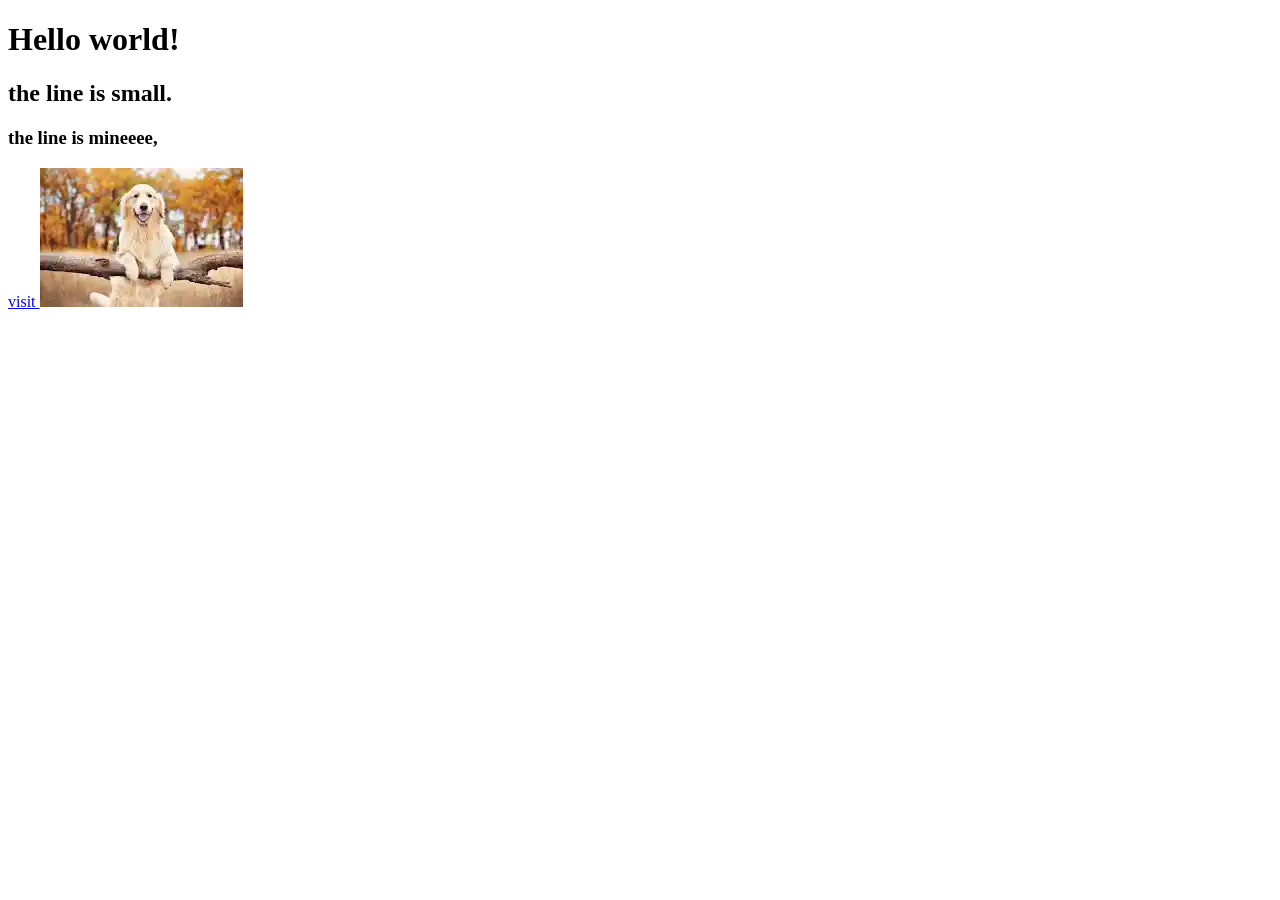
==== index.html @ 634331a1 "Day_1_changes" ====
<!DOCTYPE html>
<html lang="en">
<head>
    <meta charset="UTF-8">
    <meta name="viewport" content="width=device-width, initial-scale=1.0">
    <title>My portfolio |Namratha</title>
</head>
<body>
    <h1>Hello world!</h1>
    <h2>the line is small.</h2>
    <h3>the line is mineeee,
    </h3>
    <a href="https://wwww.example.com">visit <example class="com"></example></a>
    <img src="download.webp" alt="placeholder image">
</body>
</html>
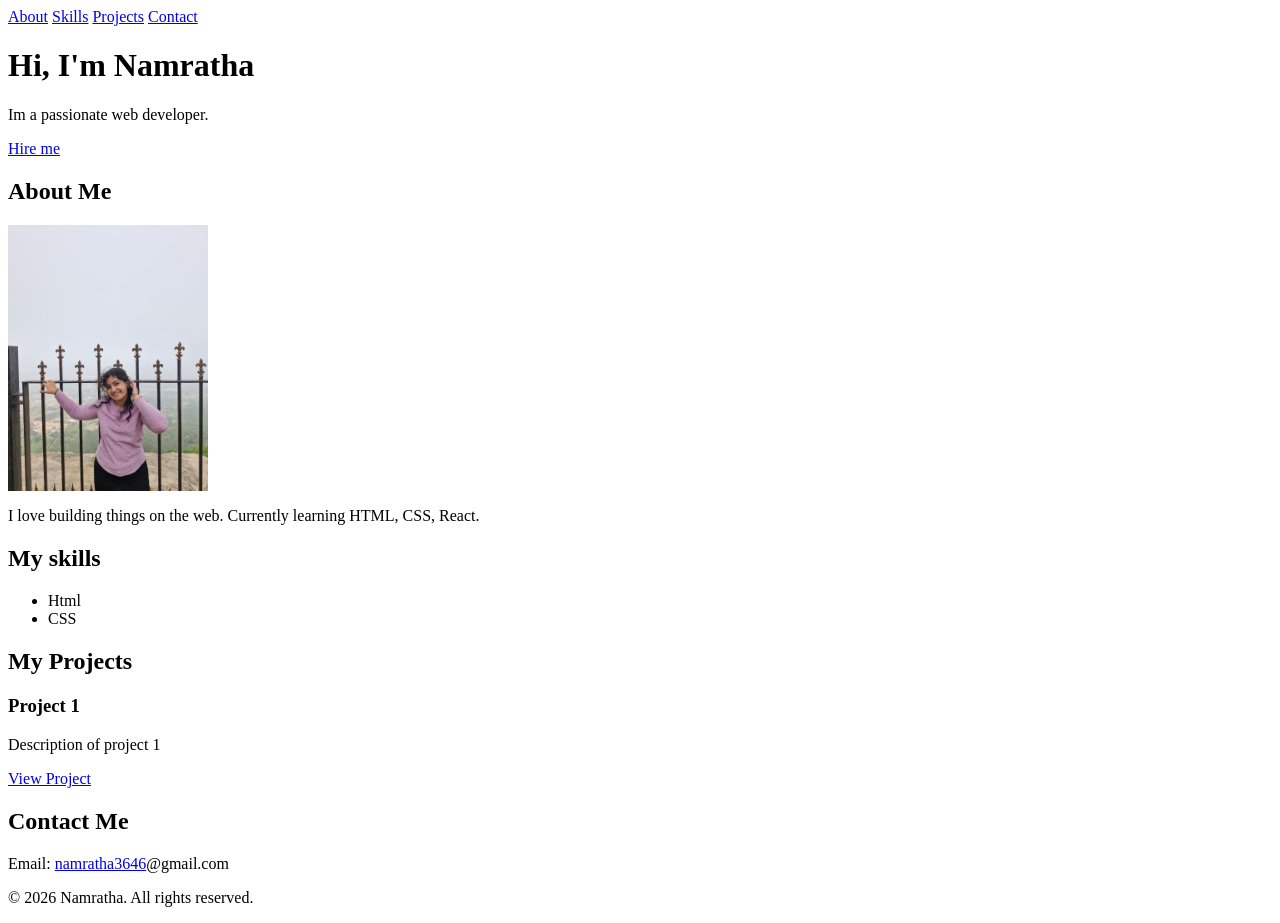
==== commit cb590bb8: "Day_1_changes" ====
--- a/index.html
+++ b/index.html
@@ -1,17 +1,67 @@
-<!DOCTYPE html>
-<html lang="en">
+<IDOCTYPE html>
+<html lang-"en">
 <head>
     <meta charset="UTF-8">
-    <meta name="viewport" content="width=device-width, initial-scale=1.0">
-    <title>My portfolio |Namratha</title>
+    <meta name-"viewport" content="width=device-width, initial-scale-1.0">
+    <title>My Portfolio |Namratha</title>
 </head>
 <body>
-    <h1>Hello world!</h1>
-    <h2>the line is small.</h2>
-    <h3>the line is mineeee,
-    </h3>
-    <a href="https://wwww.example.com">visit <example class="com"></example></a>
-    <img src="download.webp" alt="placeholder image">
+
+    <!--NAVIGATION-->
+    <nav>
+        <a href="#about">About</a>
+        <a href=download.webp">Skills</a>
+        <a href="#projects">Projects</a>
+        <a href="#contact">Contact</a>
+    </nav>
+    
+    <!-- HERO SECTION -->
+    <header>
+        <h1>Hi, I'm Namratha</h1>
+        <p>Im a passionate web developer.</p>
+        <a href="#contact">Hire me</a>
+    </header>
+    
+    <I-- ABOUT SECTION -->
+    <section id="about">
+    <h2>About Me</h2>
+    <img src="profile.jpeg" alt ="profile photo of Namratha" width="200">
+    <p>I love building things on the web. Currently learning HTML, CSS, React.</p>
+    </section>
+
+    <!--Skills section-->
+    <section id="skills">
+        <h2>My skills</h2>
+        <ul>
+            <li>Html</li>
+            <li>CSS</li>
+        </ul>
+    </section>
+
+    <!--PROJECTS SECTION -->
+    <section id="projects">
+        <h2>My Projects</h2>
+        <div class="project-card">
+            <h3>Project 1</h3>
+            <p>Description of project 1</p>
+            <a href="#">View Project</a>
+        </div>
+    </section>
+
+
+<!-- CONTACT SECTION -->
+<section id="contact">
+    <h2>Contact Me</h2>
+    <p>Email: <a href="mailto:namratha3646@gmail.com">namratha3646</a>@gmail.com</p>
+</section>
+
+<!-- FOOTER -->
+<footer>
+    <p>&copy; 2026 Namratha. All rights reserved.</p>
+</footer>
+
 </body>
 </html>
 
+  
+
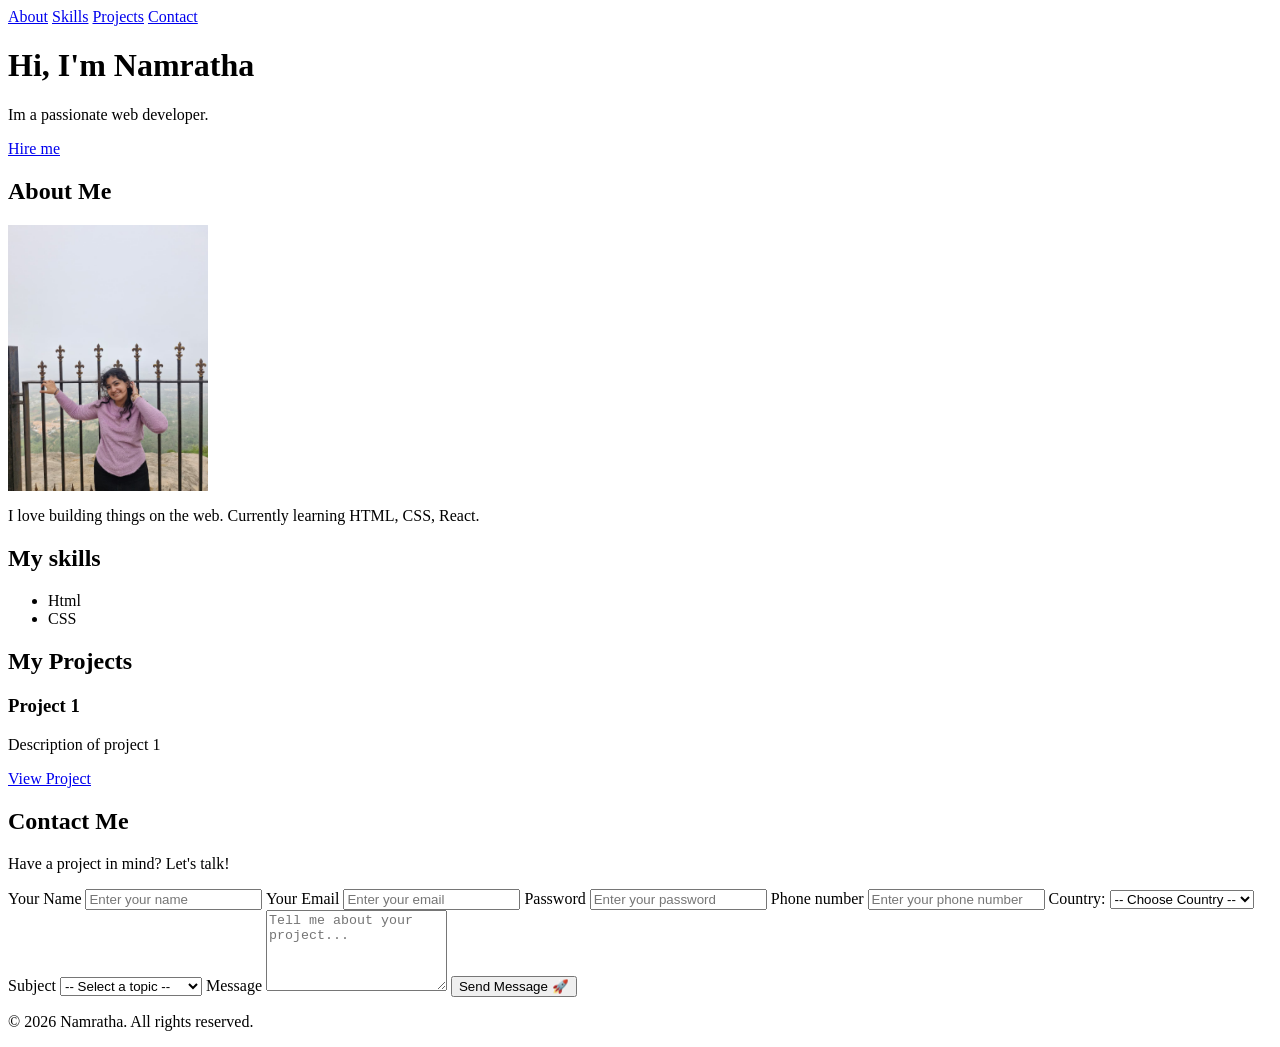
==== commit 036e5a8c: "day_2_changes" ====
--- a/index.html
+++ b/index.html
@@ -49,10 +49,49 @@
     </section>
 
 
-<!-- CONTACT SECTION -->
-<section id="contact">
+ <!-- CONTACT SECTION -->
+    <section id="contact">
     <h2>Contact Me</h2>
-    <p>Email: <a href="mailto:namratha3646@gmail.com">namratha3646</a>@gmail.com</p>
+    <p>Have a project in mind? Let's talk!</p>
+ 
+    <form action="#" method="POST">
+        <label for="name">Your Name</label>
+        <input type="text" id="name" name="name"
+               placeholder="Enter your name" required>
+ 
+        <label for="email">Your Email</label>
+        <input type="email" id="email" name="email"
+               placeholder="Enter your email" required>
+
+               <label for="password">Password</label>
+               <input type="password" id="password" password="password"
+               placeholder="Enter your password" required>
+
+               <label for="phone number">Phone number</label>
+               <input type="phone number" id="phone number" phone number="phone number"
+               placeholder="Enter your phone number" required>
+
+                <label for="country">Country:</label>
+    <select id="country" name="country">
+        <option value="">-- Choose Country --</option>
+        <option value="in">India</option>
+        <option value="us">United States</option>
+        <option value="uk">United Kingdom</option>
+    </select>
+
+               <label for="subject">Subject</label>
+        <select id="subject" name="subject">
+            <option value="">-- Select a topic --</option>
+            <option value="hire">I want to hire you</option>
+            <option value="collab">I want to collaborate</option>
+            <option value="other">Other</option>
+        </select>
+ 
+        <label for="message">Message</label>
+        <textarea id="message" name="message" rows="5"
+                  placeholder="Tell me about your project..." required></textarea>
+ 
+        <button type="submit" aria-label="Submit button">Send Message 🚀</button>
 </section>
 
 <!-- FOOTER -->
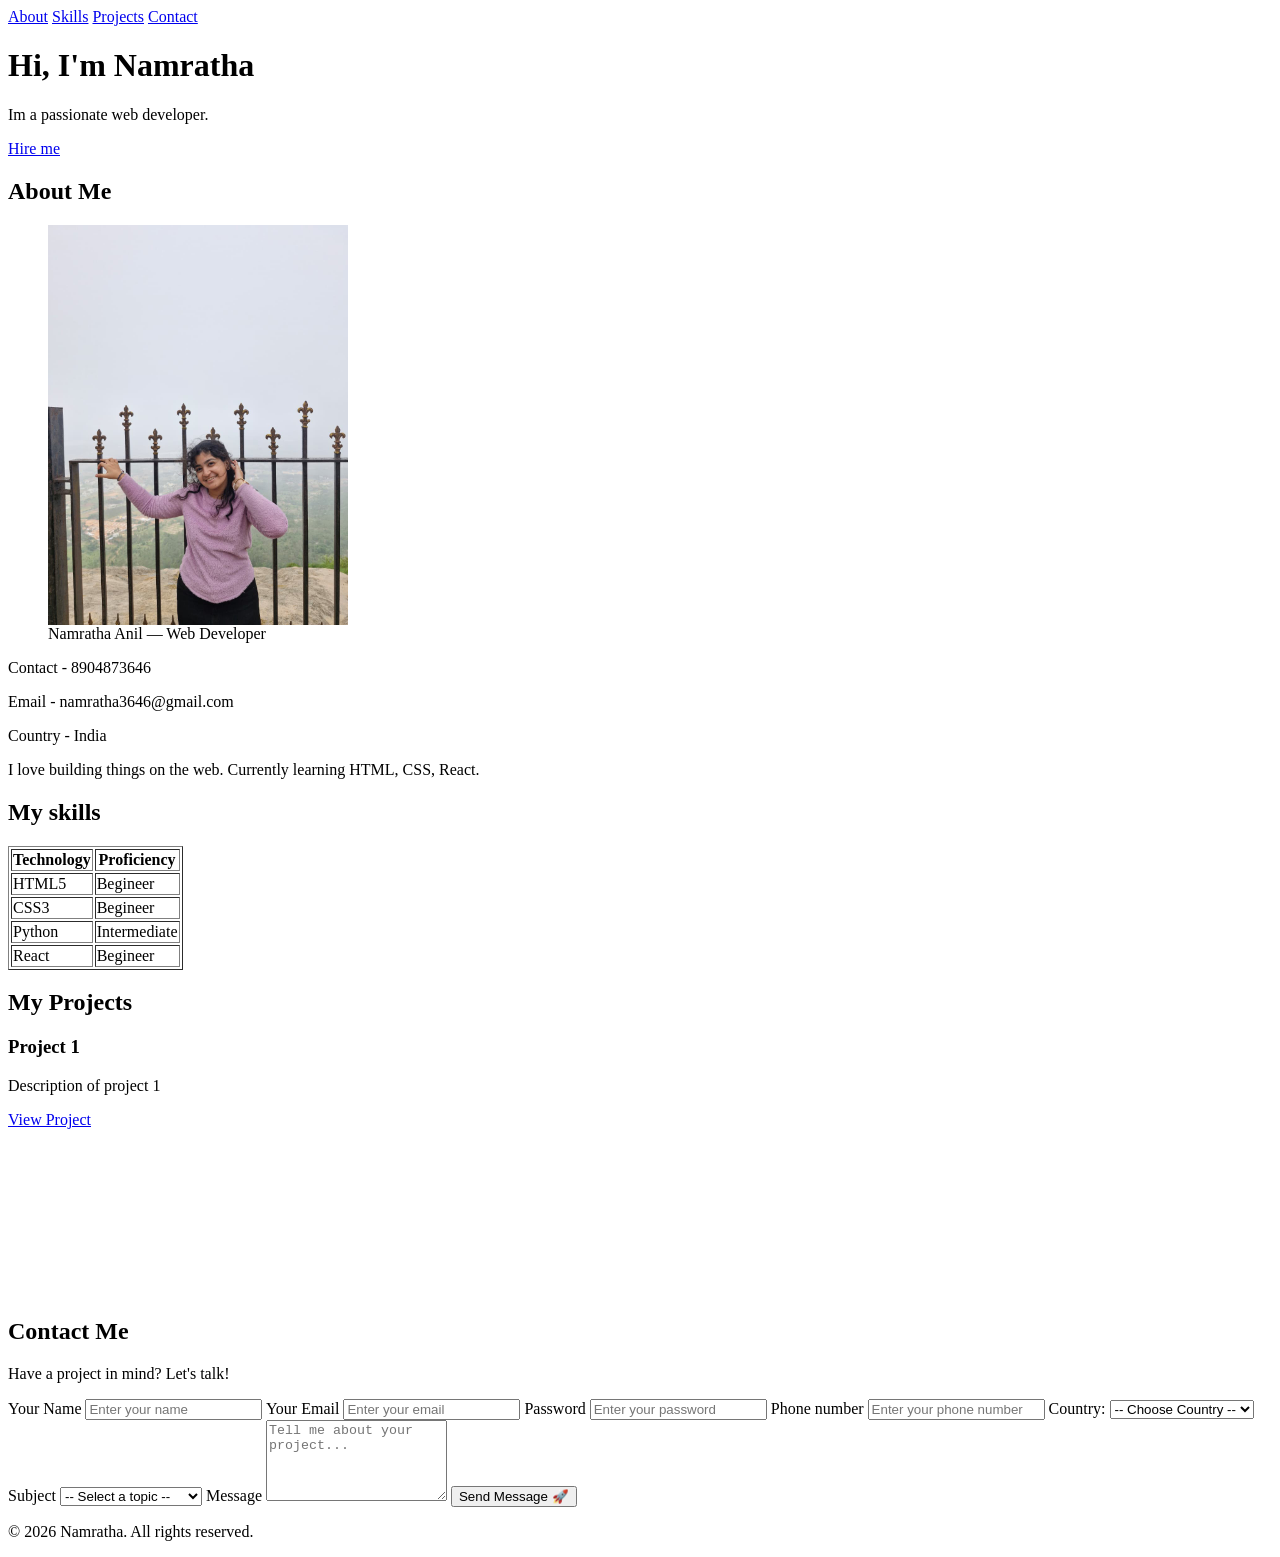
==== commit 59b4e988: "day_3changes" ====
--- a/index.html
+++ b/index.html
@@ -3,7 +3,24 @@
 <head>
     <meta charset="UTF-8">
     <meta name-"viewport" content="width=device-width, initial-scale-1.0">
-    <title>My Portfolio |Namratha</title>
+     <!-- SEO Meta Tags -->
+    <meta name="description" content="Full stack developer specializing in React, Node.js, and modern web technologies. Available for freelance projects and collaborations.">
+    <meta name="keywords" content="Namratha, Portfolio, Web Developer, React, Node.js, JavaScript, HTML, CSS, Freelance Developer">
+    <meta name="author" content="Namratha">
+    <title>My Portfolio | Namratha</title>
+    <!-- Open Graph Meta Tags for Social Media Sharing -->
+    <meta property="og:title" content="My Portfolio | Namratha">
+    <meta property="og:description" content="Full stack developer specializing in React, Node.js, and modern web technologies. Available for freelance projects and collaborations.">
+    <meta property="og:image" content="images/profile.jpeg">
+    <meta property="og:url" content="c:\Users\Admin\Desktop\Portfolio_website_namratha\index.html">
+    <meta property="og:type" content="website">
+    <!-- Twitter Card Meta Tags -->
+    <meta name="twitter:card" content="summary_large_image">
+    <meta name="twitter:title" content="My Portfolio | Namratha">
+    <meta name="twitter:description" content="Full stack developer specializing in React, Node.js, and modern web technologies. Available for freelance projects and collaborations.">
+    <meta name="twitter:image" content="images/profile.jpeg">
+    <!--Favicon-->
+    <link rel="icon" href="./images/favicon.png?v=3" type="image/png">
 </head>
 <body>
 
@@ -25,17 +42,46 @@
     <I-- ABOUT SECTION -->
     <section id="about">
     <h2>About Me</h2>
-    <img src="profile.jpeg" alt ="profile photo of Namratha" width="200">
+    <figure class="profile-figure">
+        <img src="images/profile.jpeg" alt="Soumik Datta profile photo" width="300">
+        <figcaption>Namratha Anil — Web Developer</figcaption>
+    </figure>
+    <p>Contact - 8904873646 </p>
+    <p>Email - namratha3646@gmail.com</p>
+    <p>Country - India</p>
     <p>I love building things on the web. Currently learning HTML, CSS, React.</p>
+    
     </section>
 
     <!--Skills section-->
     <section id="skills">
         <h2>My skills</h2>
-        <ul>
-            <li>Html</li>
-            <li>CSS</li>
-        </ul>
+<table border="1">
+    <tr>
+        <th>Technology</th>
+        <th>Proficiency</th>
+    </tr>
+
+    <tr>
+        <td>HTML5</td>
+        <td>Begineer</td>
+    </tr>
+
+    <tr>
+        <td>CSS3</td>
+        <td>Begineer</td>
+    </tr>
+
+    <tr>
+        <td>Python</td>
+        <td>Intermediate</td>
+    </tr>
+
+    <tr>
+        <td>React</td>
+        <td>Begineer</td>
+    </tr>
+</table>
     </section>
 
     <!--PROJECTS SECTION -->
@@ -46,6 +92,7 @@
             <p>Description of project 1</p>
             <a href="#">View Project</a>
         </div>
+         <iframe width="300" height="169" src="https://www.youtube.com/embed/tqjJrXd27m4" title="YouTube video player" frameborder="0" allowfullscreen sandbox="allow-same-origin allow-scripts"></iframe>
     </section>
 
 
@@ -91,9 +138,8 @@
         <textarea id="message" name="message" rows="5"
                   placeholder="Tell me about your project..." required></textarea>
  
-        <button type="submit" aria-label="Submit button">Send Message 🚀</button>
+         <button type="submit" aria-label="Submit button">Send Message 🚀</button>
 </section>
-
 <!-- FOOTER -->
 <footer>
     <p>&copy; 2026 Namratha. All rights reserved.</p>
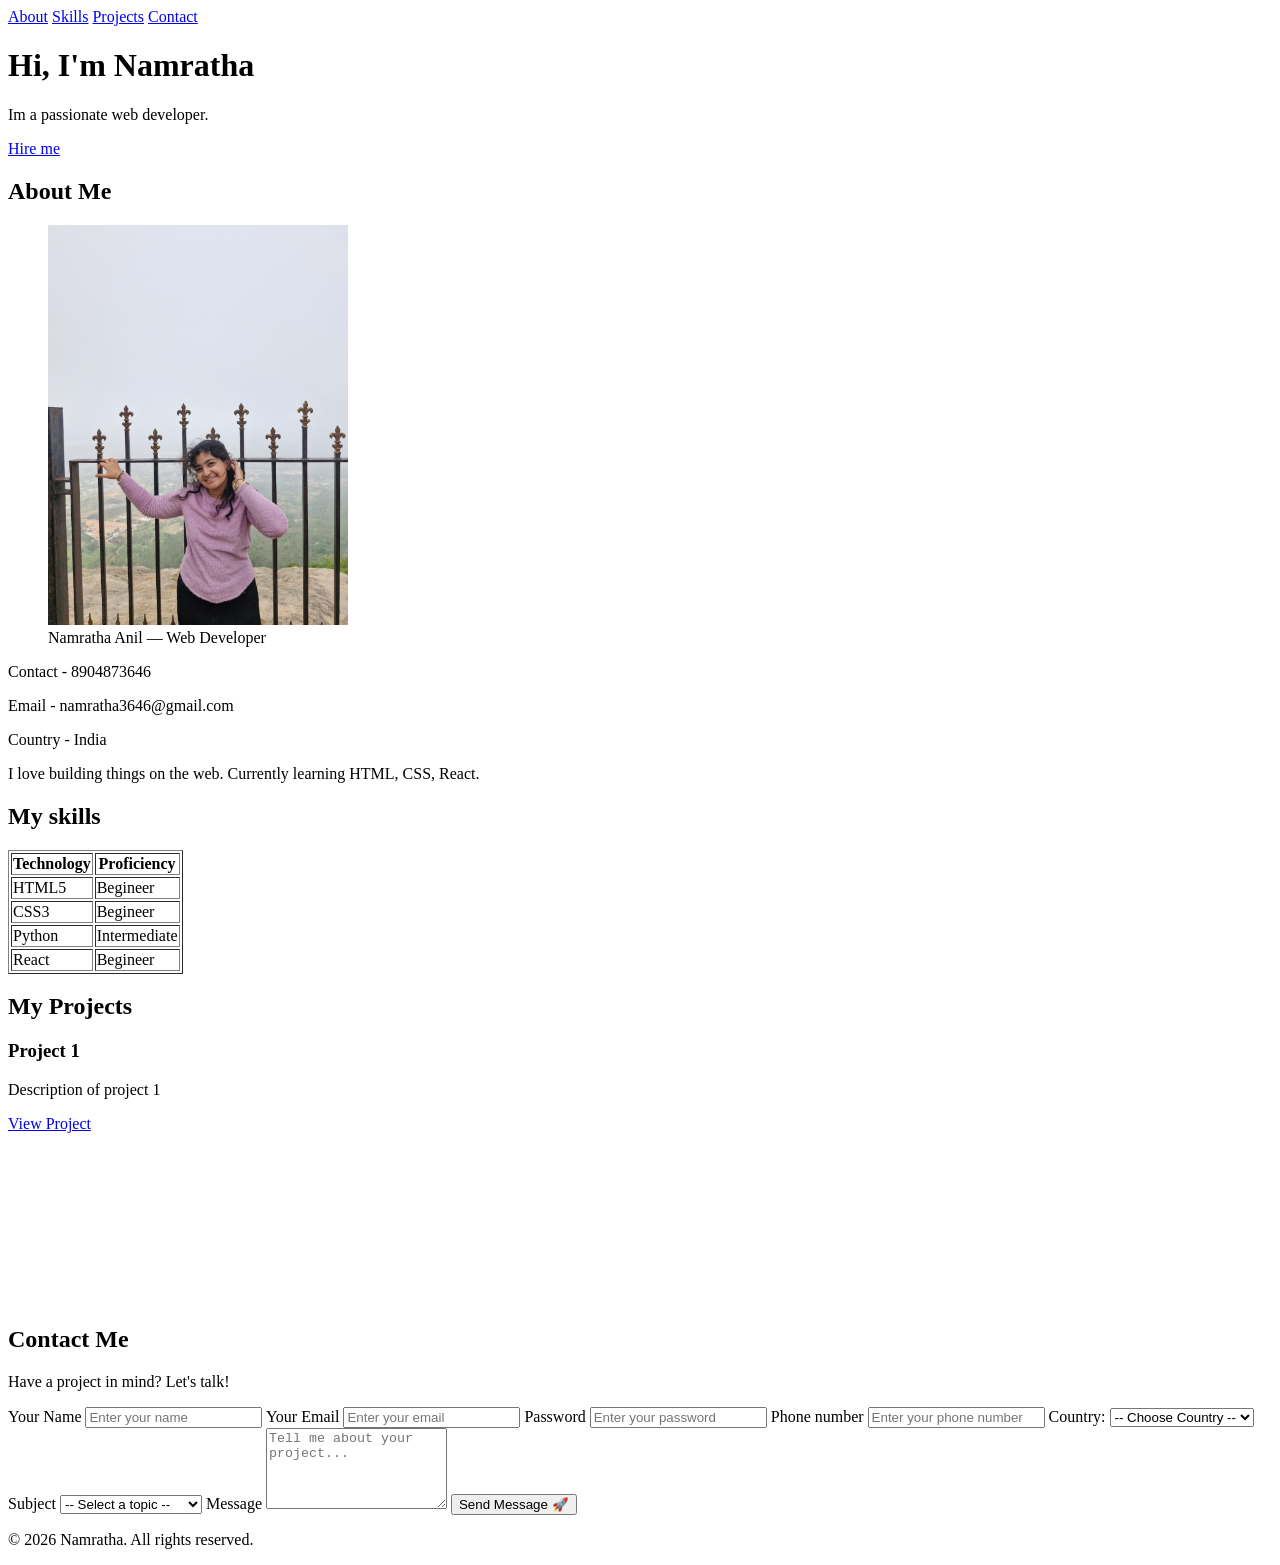
==== commit 1d6edc9f: "day_4_changes" ====
--- a/index.html
+++ b/index.html
@@ -1,8 +1,8 @@
-<IDOCTYPE html>
-<html lang-"en">
+<!DOCTYPE html>
+<html lang="en">
 <head>
     <meta charset="UTF-8">
-    <meta name-"viewport" content="width=device-width, initial-scale-1.0">
+    <meta name="viewport" content="width=device-width, initial-scale=1.0">
      <!-- SEO Meta Tags -->
     <meta name="description" content="Full stack developer specializing in React, Node.js, and modern web technologies. Available for freelance projects and collaborations.">
     <meta name="keywords" content="Namratha, Portfolio, Web Developer, React, Node.js, JavaScript, HTML, CSS, Freelance Developer">
@@ -23,23 +23,23 @@
     <link rel="icon" href="./images/favicon.png?v=3" type="image/png">
 </head>
 <body>
-
+ 
     <!--NAVIGATION-->
     <nav>
         <a href="#about">About</a>
-        <a href=download.webp">Skills</a>
+        <a href="#skills">Skills</a>
         <a href="#projects">Projects</a>
         <a href="#contact">Contact</a>
     </nav>
-    
+   
     <!-- HERO SECTION -->
     <header>
         <h1>Hi, I'm Namratha</h1>
         <p>Im a passionate web developer.</p>
         <a href="#contact">Hire me</a>
     </header>
-    
-    <I-- ABOUT SECTION -->
+   
+    <!-- ABOUT SECTION -->
     <section id="about">
     <h2>About Me</h2>
     <figure class="profile-figure">
@@ -50,9 +50,9 @@
     <p>Email - namratha3646@gmail.com</p>
     <p>Country - India</p>
     <p>I love building things on the web. Currently learning HTML, CSS, React.</p>
-    
+   
     </section>
-
+ 
     <!--Skills section-->
     <section id="skills">
         <h2>My skills</h2>
@@ -61,29 +61,29 @@
         <th>Technology</th>
         <th>Proficiency</th>
     </tr>
-
+ 
     <tr>
         <td>HTML5</td>
         <td>Begineer</td>
     </tr>
-
+ 
     <tr>
         <td>CSS3</td>
         <td>Begineer</td>
     </tr>
-
+ 
     <tr>
         <td>Python</td>
         <td>Intermediate</td>
     </tr>
-
+ 
     <tr>
         <td>React</td>
         <td>Begineer</td>
     </tr>
 </table>
     </section>
-
+ 
     <!--PROJECTS SECTION -->
     <section id="projects">
         <h2>My Projects</h2>
@@ -94,8 +94,8 @@
         </div>
          <iframe width="300" height="169" src="https://www.youtube.com/embed/tqjJrXd27m4" title="YouTube video player" frameborder="0" allowfullscreen sandbox="allow-same-origin allow-scripts"></iframe>
     </section>
-
-
+ 
+ 
  <!-- CONTACT SECTION -->
     <section id="contact">
     <h2>Contact Me</h2>
@@ -109,15 +109,15 @@
         <label for="email">Your Email</label>
         <input type="email" id="email" name="email"
                placeholder="Enter your email" required>
-
+ 
                <label for="password">Password</label>
                <input type="password" id="password" password="password"
                placeholder="Enter your password" required>
-
+ 
                <label for="phone number">Phone number</label>
                <input type="phone number" id="phone number" phone number="phone number"
                placeholder="Enter your phone number" required>
-
+ 
                 <label for="country">Country:</label>
     <select id="country" name="country">
         <option value="">-- Choose Country --</option>
@@ -125,7 +125,7 @@
         <option value="us">United States</option>
         <option value="uk">United Kingdom</option>
     </select>
-
+ 
                <label for="subject">Subject</label>
         <select id="subject" name="subject">
             <option value="">-- Select a topic --</option>
@@ -144,7 +144,7 @@
 <footer>
     <p>&copy; 2026 Namratha. All rights reserved.</p>
 </footer>
-
+ 
 </body>
 </html>
 
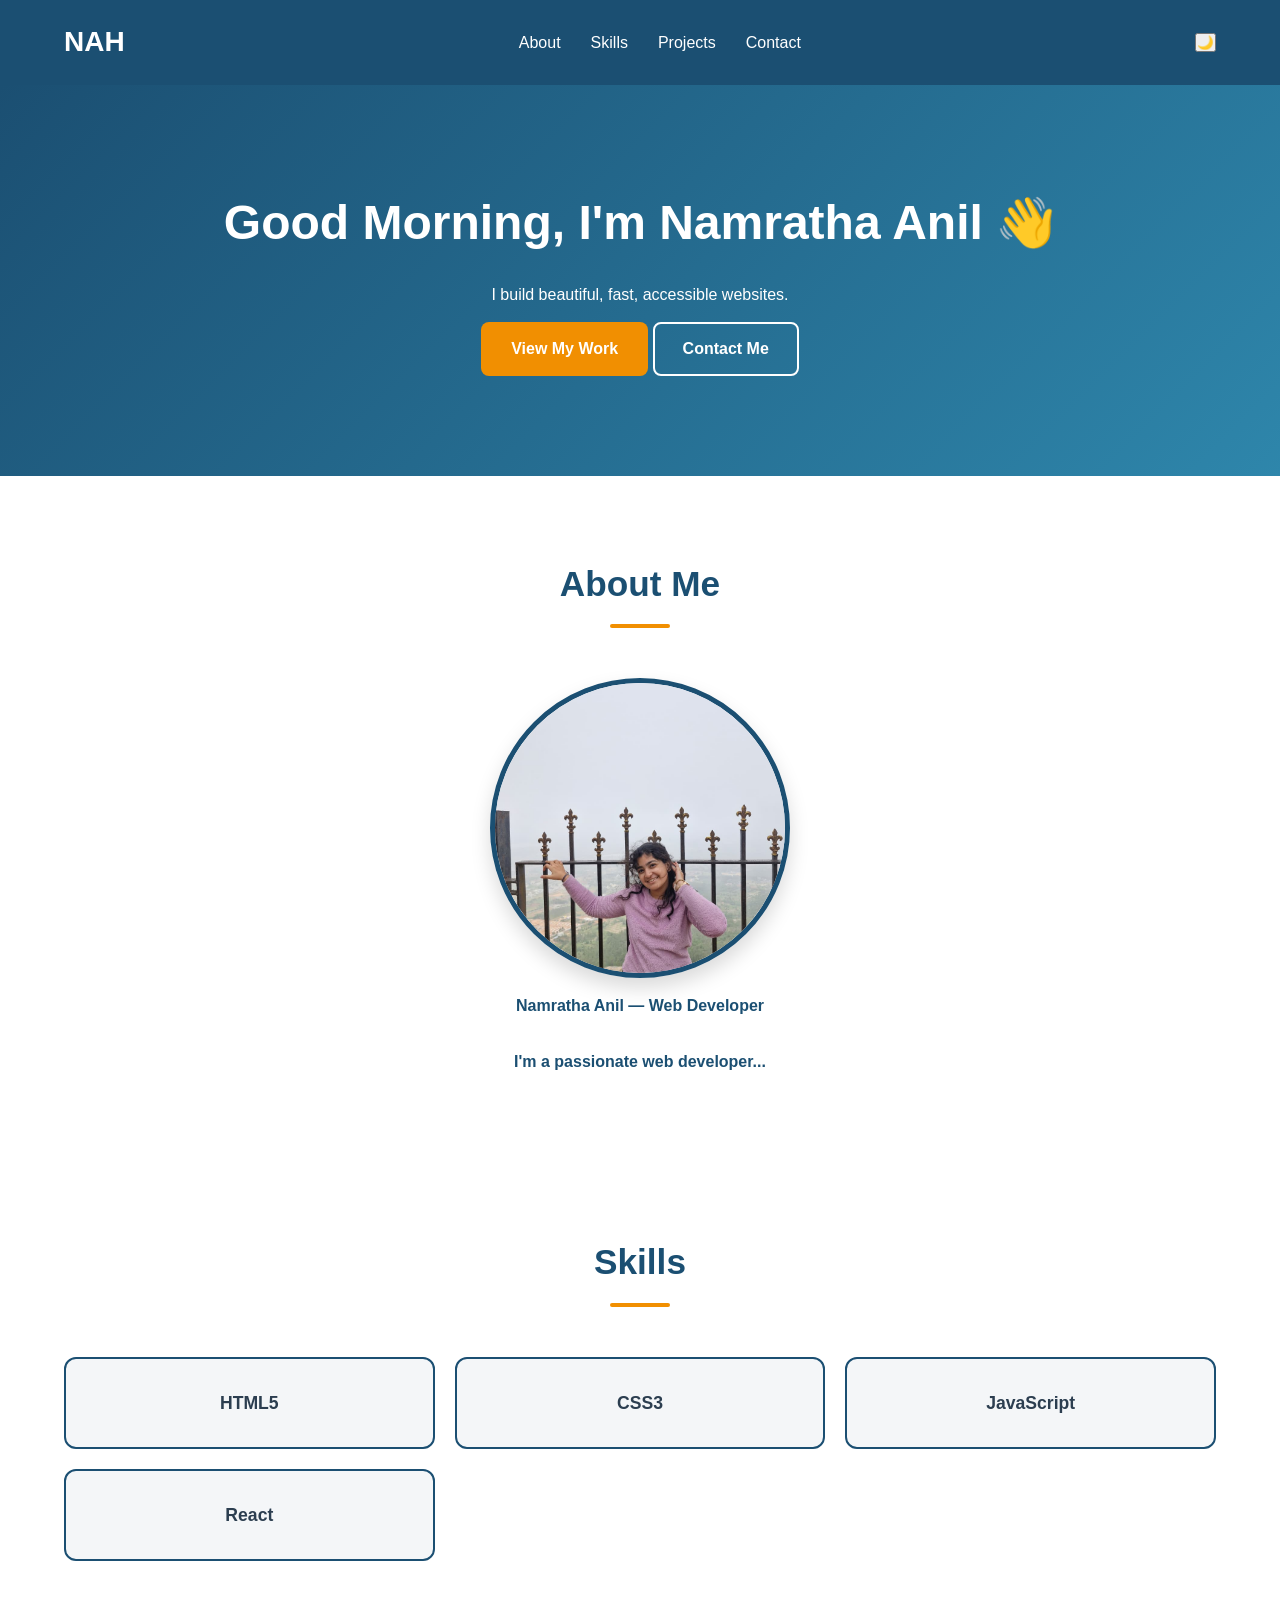
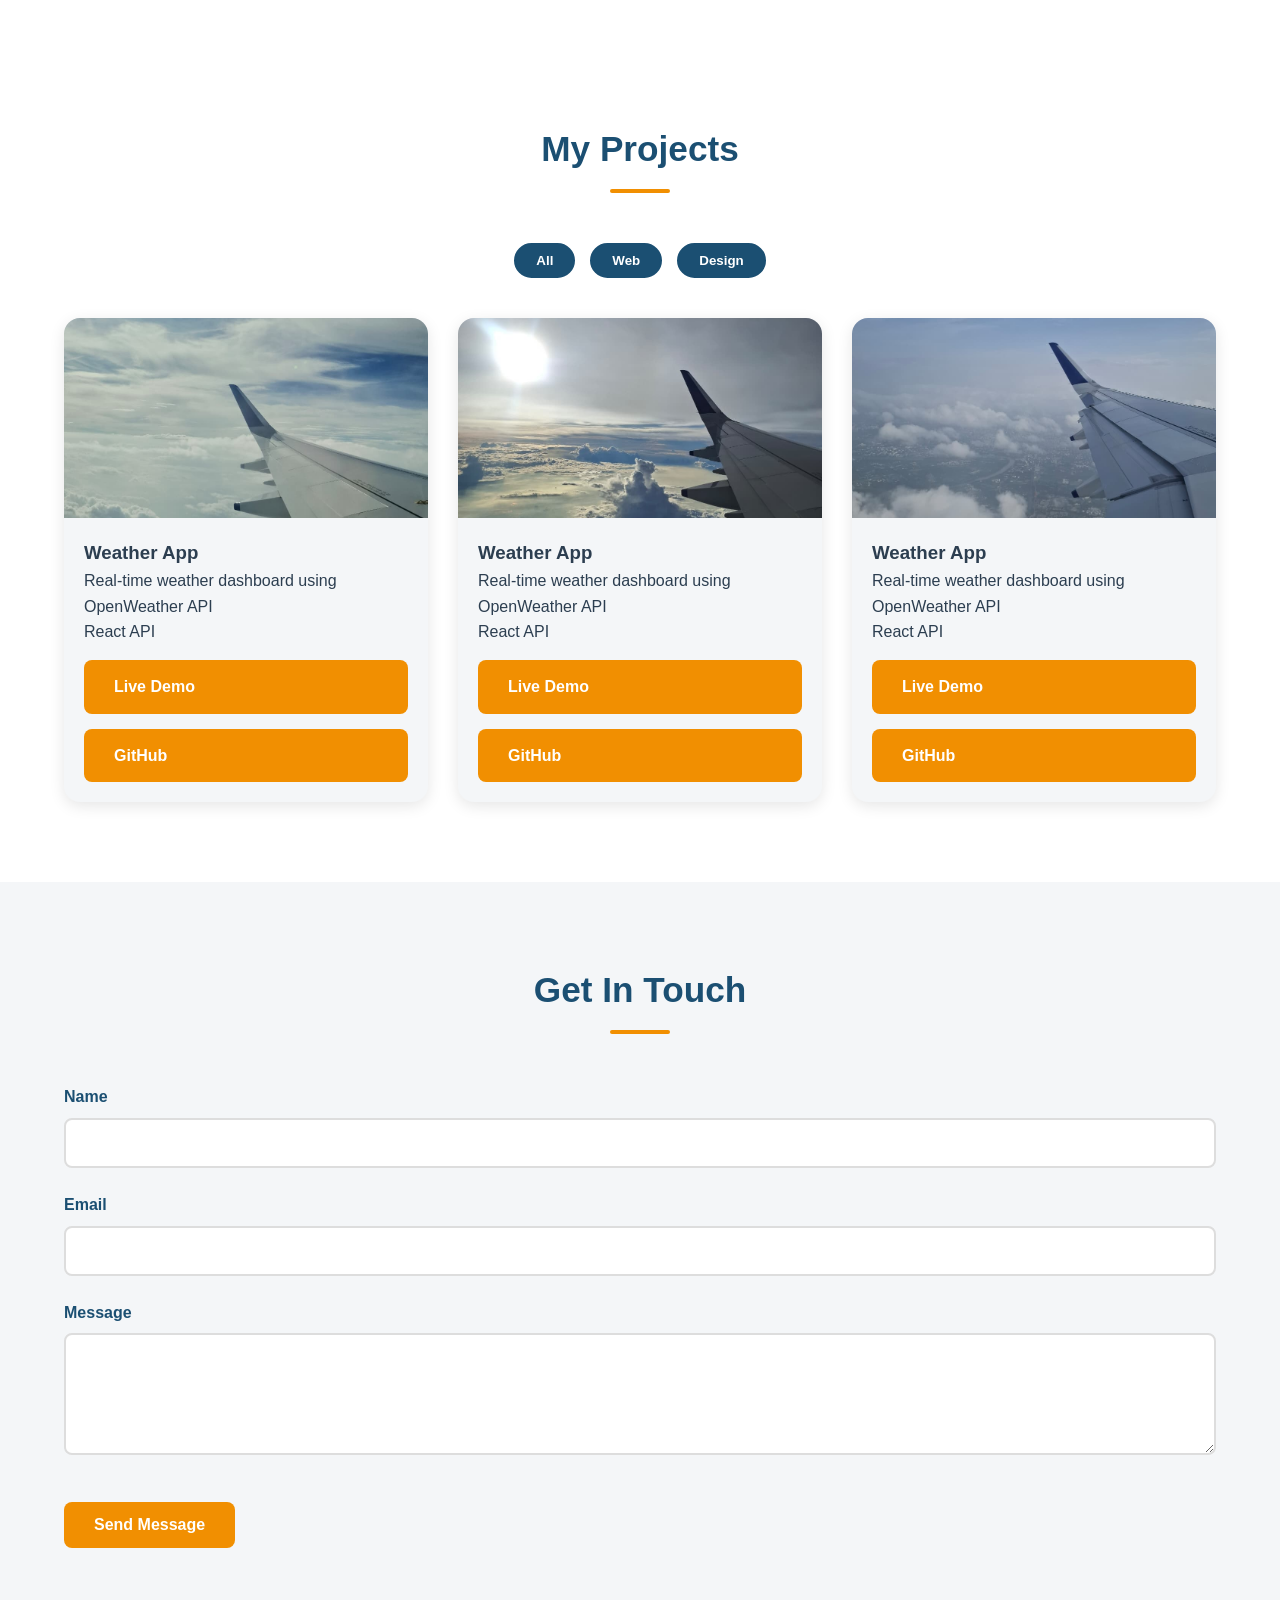
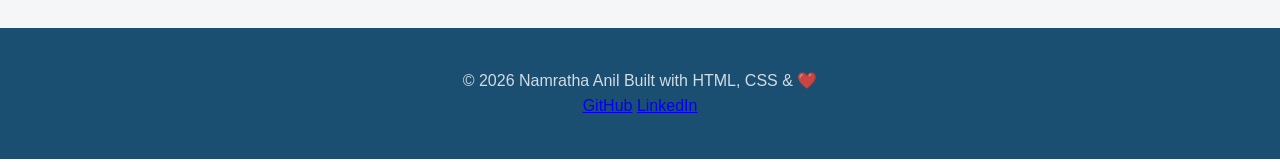
==== commit 60be0fcd: "day_5,6,7,8changes" ====
--- a/index.html
+++ b/index.html
@@ -1,152 +1,167 @@
 <!DOCTYPE html>
 <html lang="en">
 <head>
-    <meta charset="UTF-8">
-    <meta name="viewport" content="width=device-width, initial-scale=1.0">
-     <!-- SEO Meta Tags -->
-    <meta name="description" content="Full stack developer specializing in React, Node.js, and modern web technologies. Available for freelance projects and collaborations.">
-    <meta name="keywords" content="Namratha, Portfolio, Web Developer, React, Node.js, JavaScript, HTML, CSS, Freelance Developer">
-    <meta name="author" content="Namratha">
-    <title>My Portfolio | Namratha</title>
-    <!-- Open Graph Meta Tags for Social Media Sharing -->
-    <meta property="og:title" content="My Portfolio | Namratha">
-    <meta property="og:description" content="Full stack developer specializing in React, Node.js, and modern web technologies. Available for freelance projects and collaborations.">
-    <meta property="og:image" content="images/profile.jpeg">
-    <meta property="og:url" content="c:\Users\Admin\Desktop\Portfolio_website_namratha\index.html">
-    <meta property="og:type" content="website">
-    <!-- Twitter Card Meta Tags -->
-    <meta name="twitter:card" content="summary_large_image">
-    <meta name="twitter:title" content="My Portfolio | Namratha">
-    <meta name="twitter:description" content="Full stack developer specializing in React, Node.js, and modern web technologies. Available for freelance projects and collaborations.">
-    <meta name="twitter:image" content="images/profile.jpeg">
-    <!--Favicon-->
-    <link rel="icon" href="./images/favicon.png?v=3" type="image/png">
+ <meta charset="UTF-8">
+ <meta name="viewport" content="width=device-width, initial-scale=1.0">
+ <title>Namratha Anil| Web Developer</title>
+ <meta name="description" content="Portfolio of Namratha Anil, web developer">
+ <meta property="og:title" content="Soumik Datta | Web Developer">
+ <meta property="og:image" content="preview.jpg">
+ <link rel="icon" href="favicon.ico">
+ <link rel="stylesheet" href="styles.css"> <!-- Ready for Day 5! -->
 </head>
 <body>
- 
-    <!--NAVIGATION-->
-    <nav>
-        <a href="#about">About</a>
-        <a href="#skills">Skills</a>
-        <a href="#projects">Projects</a>
-        <a href="#contact">Contact</a>
-    </nav>
-   
-    <!-- HERO SECTION -->
-    <header>
-        <h1>Hi, I'm Namratha</h1>
-        <p>Im a passionate web developer.</p>
-        <a href="#contact">Hire me</a>
-    </header>
-   
-    <!-- ABOUT SECTION -->
-    <section id="about">
-    <h2>About Me</h2>
-    <figure class="profile-figure">
-        <img src="images/profile.jpeg" alt="Soumik Datta profile photo" width="300">
-        <figcaption>Namratha Anil — Web Developer</figcaption>
-    </figure>
-    <p>Contact - 8904873646 </p>
-    <p>Email - namratha3646@gmail.com</p>
-    <p>Country - India</p>
-    <p>I love building things on the web. Currently learning HTML, CSS, React.</p>
-   
-    </section>
- 
-    <!--Skills section-->
-    <section id="skills">
-        <h2>My skills</h2>
-<table border="1">
-    <tr>
-        <th>Technology</th>
-        <th>Proficiency</th>
-    </tr>
- 
-    <tr>
-        <td>HTML5</td>
-        <td>Begineer</td>
-    </tr>
- 
-    <tr>
-        <td>CSS3</td>
-        <td>Begineer</td>
-    </tr>
- 
-    <tr>
-        <td>Python</td>
-        <td>Intermediate</td>
-    </tr>
- 
-    <tr>
-        <td>React</td>
-        <td>Begineer</td>
-    </tr>
-</table>
-    </section>
- 
-    <!--PROJECTS SECTION -->
-    <section id="projects">
-        <h2>My Projects</h2>
-        <div class="project-card">
-            <h3>Project 1</h3>
-            <p>Description of project 1</p>
-            <a href="#">View Project</a>
-        </div>
-         <iframe width="300" height="169" src="https://www.youtube.com/embed/tqjJrXd27m4" title="YouTube video player" frameborder="0" allowfullscreen sandbox="allow-same-origin allow-scripts"></iframe>
-    </section>
- 
- 
- <!-- CONTACT SECTION -->
-    <section id="contact">
-    <h2>Contact Me</h2>
-    <p>Have a project in mind? Let's talk!</p>
- 
-    <form action="#" method="POST">
-        <label for="name">Your Name</label>
-        <input type="text" id="name" name="name"
-               placeholder="Enter your name" required>
- 
-        <label for="email">Your Email</label>
-        <input type="email" id="email" name="email"
-               placeholder="Enter your email" required>
- 
-               <label for="password">Password</label>
-               <input type="password" id="password" password="password"
-               placeholder="Enter your password" required>
- 
-               <label for="phone number">Phone number</label>
-               <input type="phone number" id="phone number" phone number="phone number"
-               placeholder="Enter your phone number" required>
- 
-                <label for="country">Country:</label>
-    <select id="country" name="country">
-        <option value="">-- Choose Country --</option>
-        <option value="in">India</option>
-        <option value="us">United States</option>
-        <option value="uk">United Kingdom</option>
-    </select>
- 
-               <label for="subject">Subject</label>
-        <select id="subject" name="subject">
-            <option value="">-- Select a topic --</option>
-            <option value="hire">I want to hire you</option>
-            <option value="collab">I want to collaborate</option>
-            <option value="other">Other</option>
-        </select>
- 
-        <label for="message">Message</label>
-        <textarea id="message" name="message" rows="5"
-                  placeholder="Tell me about your project..." required></textarea>
- 
-         <button type="submit" aria-label="Submit button">Send Message 🚀</button>
-</section>
+
+<!-- HEADER + NAVIGATION -->
+ <header class="site-header">
+ <nav class="navbar">
+ <div class="logo">NAH</div>
+ <ul class="nav-links">
+ <li><a href="#about">About</a></li>
+ <li><a href="#skills">Skills</a></li>
+ <li><a href="#projects">Projects</a></li>
+ <li><a href="#contact">Contact</a></li>
+ </ul>
+<!-- FOR DARK MODE -->
+ <button class="theme-toggle" aria-label="Toggle Dark Mode" title="Toggle Dark Mode">
+ 🌙
+ </button>
+<!-- Mobile Menu -->
+ <button
+ class="menu-toggle"
+ aria-label="Toggle Navigation"
+ aria-expanded="false">
+ ☰
+ </button>
+ </nav>
+ </header>
+
+<!-- MAIN CONTENT -->
+ <main>
+
+<!-- HERO SECTION -->
+ <section class="hero-section">
+ <h1>Hi, I'm <span class="highlight">Namratha</span> 👋</h1>
+ <p class="tagline">I build beautiful, fast, accessible websites.</p>
+ <div class="hero-buttons">
+ <a href="#projects" class="btn btn-primary">View My Work</a>
+ <a href="#contact" class="btn btn-secondary">Contact Me</a>
+ </div>
+ </section>
+
+<!-- ABOUT SECTION -->
+ <section id="about" class="about-section">
+ <h2>About Me</h2>
+ <div class="about-content">
+ <figure class="profile-figure">
+ <img src="images/profile.jpeg" alt="Namratha Anil profile photo" width="300">
+ <figcaption>Namratha Anil — Web Developer</figcaption>
+ </figure>
+ <div class="about-text">
+ <p>I'm a passionate web developer...</p>
+ </div>
+ </div>
+ </section>
+
+<!-- SKILLS SECTION -->
+ <section id="skills" class="skills-section">
+ <h2>Skills</h2>
+ <div class="skills-grid">
+ <div class="skill-item" data-level="90">HTML5</div>
+ <div class="skill-item" data-level="80">CSS3</div>
+ <div class="skill-item" data-level="75">JavaScript</div>
+ <div class="skill-item" data-level="65">React</div>
+ </div>
+ </section>
+
+<!-- PROJECTS SECTION -->
+ <section id="projects" class="projects-section">
+ <h2>My Projects</h2>
+ <div class= "project-filters">
+<!--The data-filter attribute is what our JS will read-->
+ <button class="filter-btn active" data-filter="all">All</button>
+ <button class="filter-btn active" data-filter="web">Web</button>
+ <button class="filter-btn active" data-filter="design">Design</button>
+ </div>
+ <div class="projects-grid">
+ <article class="project-card" data-category="web">
+ <img src="project1.jpeg" alt="Weather App screenshot">
+ <div class="project-card-body">
+ <h3>Weather App</h3>
+ <p>Real-time weather dashboard using OpenWeather API</p>
+ <div class="project-tags">
+ <span class="tag">React</span>
+ <span class="tag">API</span>
+ </div>
+ <a href="#" class="btn btn-primary">Live Demo</a>
+ <a href="#" class="btn btn-primary">GitHub</a>
+ </div>
+ </article>
+  <article class="project-card" data-category="web">
+ <img src="project3.jpeg" alt="Weather App screenshot">
+ <div class="project-card-body">
+ <h3>Weather App</h3>
+ <p>Real-time weather dashboard using OpenWeather API</p>
+ <div class="project-tags">
+ <span class="tag">React</span>
+ <span class="tag">API</span>
+ </div>
+ <a href="#" class="btn btn-primary">Live Demo</a>
+ <a href="#" class="btn btn-primary">GitHub</a>
+ </div>
+ </article> 
+ <article class="project-card" data-category="web">
+ <img src="project2.jpeg" alt="Weather App screenshot">
+ <div class="project-card-body">
+ <h3>Weather App</h3>
+ <p>Real-time weather dashboard using OpenWeather API</p>
+ <div class="project-tags">
+ <span class="tag">React</span>
+ <span class="tag">API</span>
+ </div>
+ <a href="#" class="btn btn-primary">Live Demo</a>
+ <a href="#" class="btn btn-primary">GitHub</a>
+ </div>
+ </article>
+ </div>
+ </section>
+
+<!-- CONTACT SECTION -->
+ <section id="contact" class="contact-section">
+ <h2>Get In Touch</h2>
+ <form id="contact-form" action="#" method="POST" novalidate>
+ <div class="form-group">
+ <label for="name">Name</label>
+ <input type="text" id="name" name="name" required>
+ </div>
+ <div class="form-group">
+ <label for="email">Email</label>
+ <input type="email" id="email" name="email" required>
+ </div>
+ <div class="form-group">
+ <label for="message">Message</label>
+ <textarea id="message" name="message" rows="5" required></textarea>
+ </div>
+ <button type="submit" class="btn btn-primary">Send Message</button>
+ </form>
+ </section>
+
+ </main>
+
 <!-- FOOTER -->
-<footer>
-    <p>&copy; 2026 Namratha. All rights reserved.</p>
-</footer>
- 
+ <footer class="site-footer">
+ <p>
+ &copy; <span class="footer-year">2006</span> Namratha Anil
+ Built with HTML, CSS & ❤️
+ </p>
+
+ <nav aria-label="Social links">
+ <a href="https://github.com/johndoe" target="_blank">GitHub</a>
+ <a href="https://linkedin.com/in/johndoe" target="_blank">LinkedIn</a>
+ </nav>
+ </footer>
+
+<!-- JavaScript will go here from Day 8! -->
+ <script src="script.js"></script>
 </body>
-</html>
-
-  
-
+</html>
--- a/styles.css
+++ b/styles.css
@@ -0,0 +1,341 @@
+/* styles.css - Start styling your potfolio website here */
+/* === RESET & BASE === */
+*{
+    margin: 0;
+    padding: 0;
+    box-sizing: border-box;
+}
+/* CSS Custom Properties (variables) - DRY Principle */
+:root {
+    --primary: #1B4F72;
+    --accent: #F18F01;
+    --text: #2C3E50;
+    --light: #F4F6F8;
+    --white: #FFFFFF;
+    --font-main: 'Segoe UI', Tahoma, Geneva, Verdana, sans-serif;
+
+}
+body {
+    font-family: var(--font-main);
+    color: var(--text);
+    line-height: 1.6;
+    background-color: var(--white);
+}
+/* NAVIGATION */
+.site-header{
+    position: sticky;
+    top: 0;
+    z-index: 1000;
+    background: var(--primary);
+    transition: background 0.3s ease, box-shadow 0.3s ease; /*Day 9*/
+}
+.navbar {
+    display: flex;
+    justify-content: space-between;
+    align-items: center;
+    padding: 20px 5%;
+   
+}
+.logo{
+    font-size: 28px;
+    font-weight: bold;
+    color: var(--white);
+}
+.nav-links {
+    list-style: none;
+    display: flex;
+    gap: 30px;
+}
+.nav-links a {
+    color: var(--white);
+    text-decoration: none;
+    font-weight: 500;
+    transition: color 0.3s;
+}
+.nav-links a:hover {
+    color: var(--accent);
+
+}
+.nav-links a.active{
+    color: var(--accent);
+    font-weight: bold;
+    border-bottom: 2px solid var(--accent);
+}
+/* === BUTTON STYLES === */
+.btn{
+    display: inline-block;
+    padding: 12px 28px;
+    border-radius: 8px;
+    text-decoration: none;
+    font-weight: 600;
+    font-size: 1rem;
+    cursor: pointer;
+    border: 2px solid transparent;
+    transition: all 0.3s ease;
+    margin-top: 15px;
+      
+}
+.btn-primary{
+    background: var(--accent);
+    color: var(--white);
+    
+}
+.btn-primary:hover{
+    background: transparent;
+    color: var(--accent);
+    border-color: var(--accent);
+}
+.btn-secondary{
+    background: transparent;
+    color: var(--white);
+    border-color: var(--white);
+}
+.btn-secondary:hover{
+    background: var(--white);
+    color: var(--primary);
+}
+.project-filters{
+    display: flex;
+    justify-content: center;
+    gap: 15px;
+    margin-bottom: 30px;
+}
+.filter-btn{
+    padding: 8px 20px;
+    background: transparent;
+    border: 2px solid var(--primary);
+    color: var(--primary);
+    border-radius: 25px;
+    cursor: pointer;
+    font-weight: 600;
+    transition: all 0.3s ease;
+}
+.filter-btn:hover,
+.filter-btn.active{
+    background: var(--primary);
+    color: var(--white);
+
+}
+/* === SECTION STYLES === */
+section{
+    padding: 80px 5%;
+}
+section h2{
+    text-align: center;
+    font-size: 2.2rem;
+    margin-bottom: 50px;
+    color: var(--primary);
+}
+
+section h2::after{
+    content: '';
+    display: block;
+    width: 60px;
+    height: 4px;
+    background: var(--accent);
+    margin: 12px auto 0;
+    border-radius: 2px;
+}
+
+/* HERO SECTION */
+.hero-section {
+    text-align: center;
+    background: linear-gradient(135deg, var(--primary), #2E86AB);
+    color: var(--white);
+    padding: 100px 5%;
+}
+.hero-section h1 {
+    font-size: 3rem;
+    margin-bottom: 20px;
+
+}
+/* === ABOUT SECTION === */
+.about-content{
+    display: flex;
+    flex-direction: column;
+    align-items: center;
+    justify-content: center;
+    gap:30px;
+    max-width: 1000px;
+    margin: 0 auto;
+    text-align: center;
+}
+.profile-figure{
+    display: flex;
+    flex-direction: column;
+    align-items: center;
+    text-align: center;
+   
+}
+.profile-figure img{
+   aspect-ratio: 1/1;
+    object-fit: cover;
+    border-radius: 50%;
+    border: 5px solid var(--primary);
+    box-shadow: 0 10px 20px rgba(0,0,0,0.15);
+    transition: transform 0.3s ease;
+}
+
+.profile-figure img:hover{
+    transform: scale(1.05); /* Slight zoom effect on hover */
+}
+figcaption{
+    margin-top: 15px;
+    font-weight: bold;
+    color: var(--primary);
+}
+
+.about-text{
+    max-width: 700px;
+    text-align: center;
+    font-weight: bold;
+    color: var(--primary);
+    
+}
+/* SKILLS SECTION */
+.skills-grid{
+    display:grid;
+    grid-template-columns: repeat(auto-fill,minmax(300px,1fr));
+    gap: 20px;
+    margin-top: 40px;
+    justify-items: space-between;
+}
+.skill-item{
+    background: var(--light);
+    border: 2px solid var(--primary);
+    border-radius: 12px;
+    padding: 30px 20px;
+    text-align: center;
+    font-weight: bold;
+    font-size: 1.1rem;
+    transition: transform 0.3s, box-shadow 0.3s;
+}
+.skill-item:hover{
+    transform: translateY(-5px);
+    box-shadow: 0 10px 30px rgba(0,0,0,0.15);
+}
+/* PROJECTS SECTION */
+.projects-grid{
+    display:grid;
+    grid-template-columns: repeat(auto-fill,minmax(300px,1fr));
+    gap: 30px;
+    margin-top: 40px;
+}
+.project-card{
+    background: var(--light);
+    border-radius: 16px;
+    overflow: hidden;
+    box-shadow: 0 4px 15px rgba(0,0,0,0.1);
+    transition: transform 0.3s, box-shadow 0.3s;
+    display: flex;
+    flex-direction: column;
+}
+.project-card:hover{
+    transform: translateY(-8px);
+    box-shadow: 0 15px 40px rgba(0,0,0,0.2);
+}
+.project-card img{
+    width: 100%;
+    height:200px;
+    object-fit: cover;
+}
+.project-card-body{
+  padding: 20px;
+  flex: 1;
+  display: flex;
+  flex-direction: column;
+}
+/* === CONTACT FORM === */
+.contact-section{
+    background: var(--light);
+}
+
+.form-group{
+    margin-bottom: 24px;
+}
+
+.form-group label{
+    display: block;
+    margin-bottom: 8px;
+    font-weight: 600;
+    color: var(--primary);
+}
+
+.form-group input,
+.form-group textarea,
+.form-select{
+    width: 100%;
+    padding: 14px 16px;
+    border: 2px solid #DDD;
+    border-radius: 8px;
+    font-size: 1rem;
+    transition: border-color 0.3s;
+}
+.form-group input:focus,
+.form-group textarea:focus,
+.form-group .form-select:focus{
+    border-color: var(--primary);
+    outline: none;
+    box-shadow: 0 0 0 3px rgba(27, 79, 114, 0.2);
+}
+/* === FOOTER === */
+.site-footer{
+    background: var(--primary);
+    color: rgba(255, 255, 255, 0.8);
+    text-align: center;
+    padding: 40px 5%;
+}
+/* === RESPONSIVE === */
+@media (max-width: 768px){
+    .hero-section h1 {font-size: 2rem;}
+    .projects-grid {grid-template-columns: 1fr;}
+}
+/* CSS ADDED FOR MENU TOGGLE */
+/* === MOBILE NAVIGATION ==== */
+.menu-toggle{
+    display: none;
+    background: none;
+    border: none;
+    color: #fff;
+    font-size: 30px;
+    cursor: pointer;
+
+}
+@media (max-width:768px){
+    .menu-toggle{
+        display:block;
+    }
+    .nav-links{
+        display:none;
+        position:absolute;
+        top:70px;
+        left:0;
+        width:100%;
+        background:#1B4F72;
+        flex-direction:column;
+        text-align:center;
+        padding:20px 0;
+        gap:20px;
+    }
+.nav-links.open{
+        display:flex;
+
+    }
+}
+.site-header.scrolled{
+    box-shadow: 0 2px 20px rgba(0, 0, 0, 0.2);
+}
+/* === ANIMATIONS === */
+@keyframes fadeInUp{
+    from { opacity: 0; transform: translateY(30px); }
+    to { opacity: 1; transform: translateY(0); }
+}
+.hero-section h1{
+    animation: fadeInUp 0.8s ease 0.2s both;
+}
+.tagline{
+    animation: fadeInUp 0.8s ease 0.4s both;
+}
+.hero-buttons{
+    animation: fadeInUp 0.8s ease 0.6s both;
+}
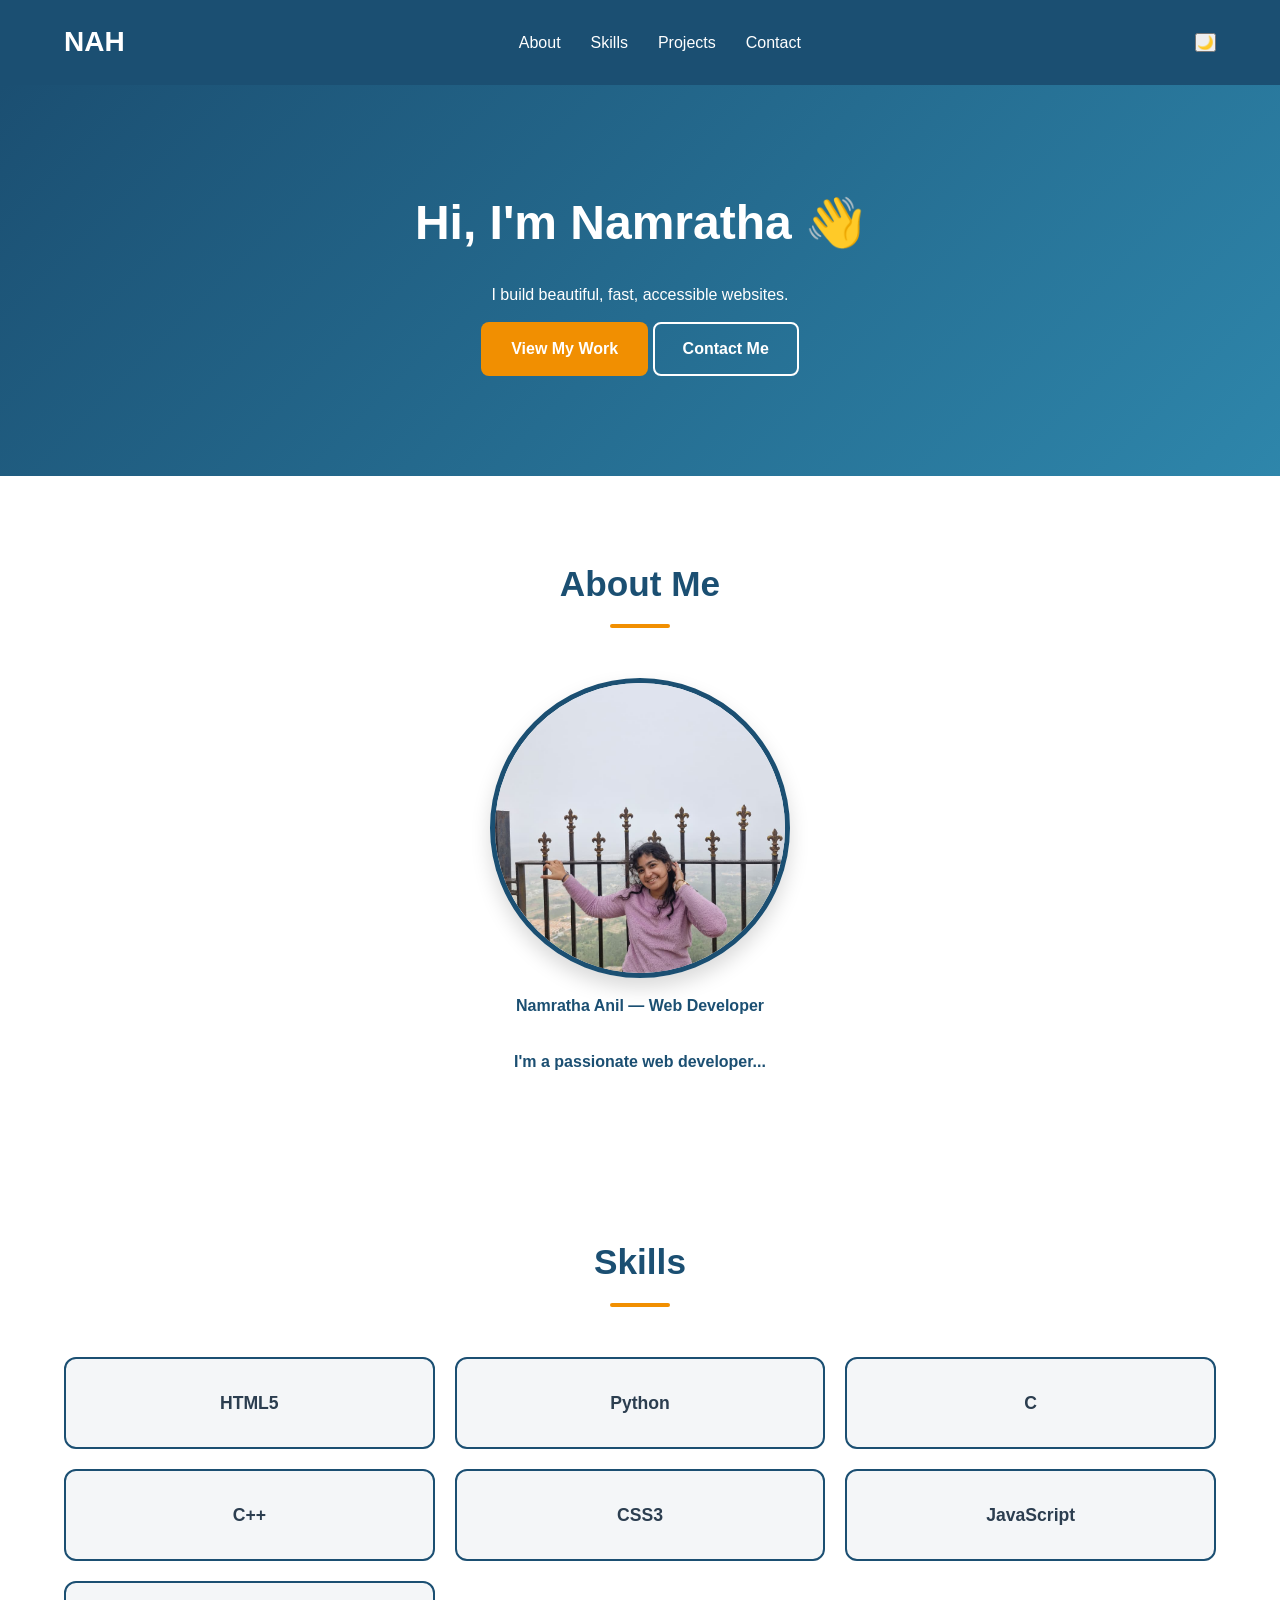
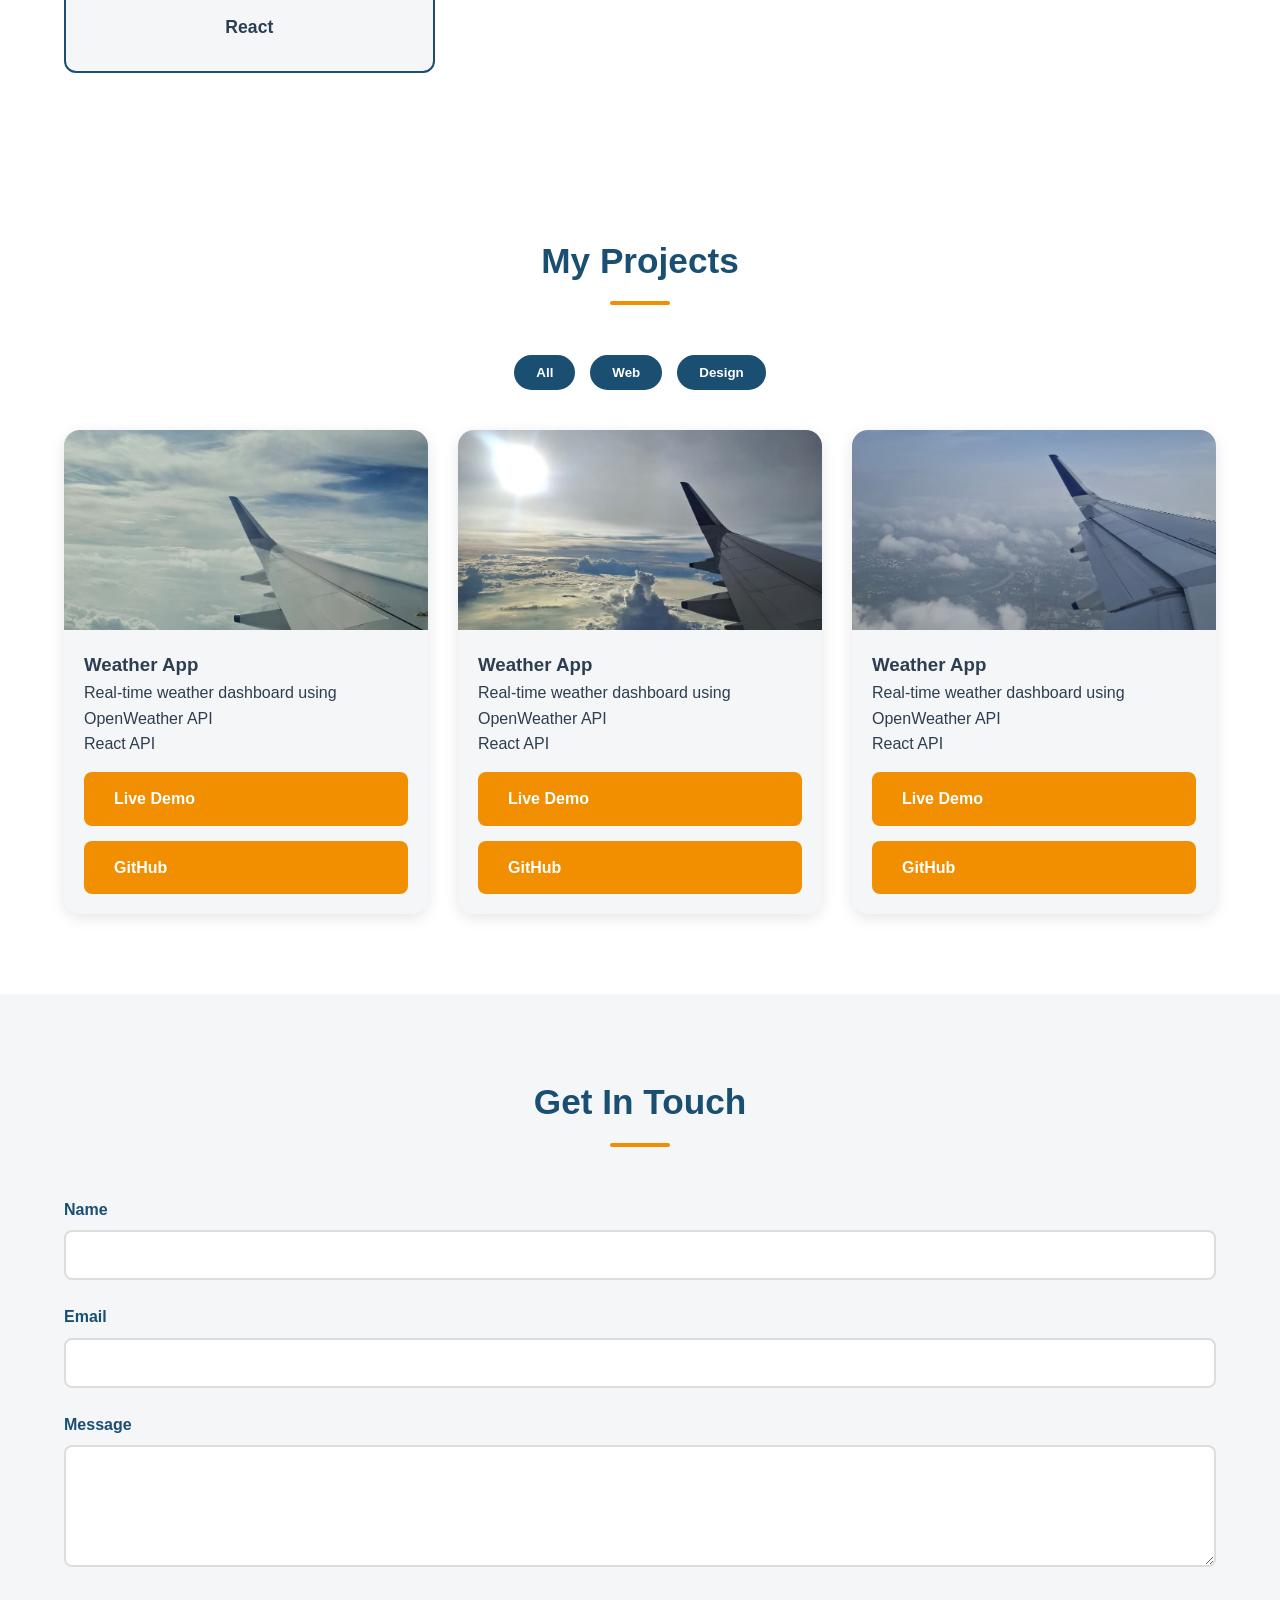
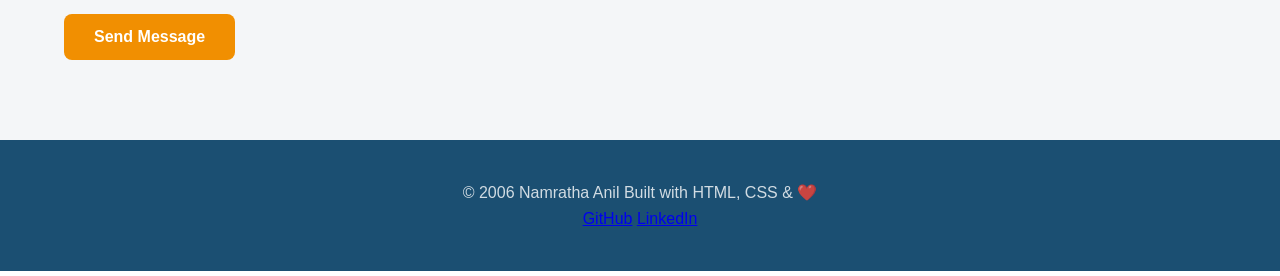
==== commit c4c2efa7: "day_11" ====
--- a/index.html
+++ b/index.html
@@ -67,7 +67,10 @@
  <section id="skills" class="skills-section">
  <h2>Skills</h2>
  <div class="skills-grid">
- <div class="skill-item" data-level="90">HTML5</div>
+<div class="skill-item" data-level="90">HTML5</div>
+<div class="skill-item" data-level="90">Python</div>
+<div class="skill-item" data-level="90">C</div>
+<div class="skill-item" data-level="90">C++</div>
  <div class="skill-item" data-level="80">CSS3</div>
  <div class="skill-item" data-level="75">JavaScript</div>
  <div class="skill-item" data-level="65">React</div>
--- a/styles.css
+++ b/styles.css
@@ -338,4 +338,190 @@
 }
 .hero-buttons{
     animation: fadeInUp 0.8s ease 0.6s both;
-}+}
+
+/* FOR DARK MODE CSS CODE */
+/* ========================================
+   DARK MODE
+======================================== */
+ 
+ 
+/* Smooth Transition */
+body,
+.site-header,
+.hero-section,
+.skill-item,
+.project-card,
+.contact-section,
+.site-footer,
+input,
+textarea,
+.btn,
+a {
+    transition: all 0.5s ease;
+}
+ 
+ 
+/* Body */
+body[data-theme="dark"] {
+    background: #121212;
+    color: #f5f5f5;
+}
+ 
+ 
+/* Header */
+body[data-theme="dark"] .site-header,
+body[data-theme="dark"] .navbar {
+    background: #1a1a1a;
+}
+ 
+ 
+/* Navigation Links */
+body[data-theme="dark"] .nav-links a {
+    color: #ffffff;
+}
+ 
+ 
+body[data-theme="dark"] .nav-links a:hover,
+body[data-theme="dark"] .nav-links a.active {
+    color: #F18F01;
+}
+ 
+ 
+/* Logo */
+body[data-theme="dark"] .logo {
+    color: #ffffff;
+}
+ 
+ 
+/* Hero */
+body[data-theme="dark"] .hero-section {
+    background: linear-gradient(135deg, #111827, #1f2937);
+}
+ 
+ 
+/* Highlight */
+body[data-theme="dark"] .highlight {
+    color: #F18F01;
+}
+ 
+ 
+/* About */
+body[data-theme="dark"] .about-section {
+    background: #121212;
+    color: #f5f5f5;
+}
+ 
+ 
+/* Skills */
+body[data-theme="dark"] .skills-section {
+    background: #181818;
+}
+ 
+ 
+body[data-theme="dark"] .skill-item {
+    background: #242424;
+    color: #ffffff;
+    border-color: #F18F01;
+}
+ 
+ 
+/* Projects */
+body[data-theme="dark"] .projects-section {
+    background: #121212;
+}
+ 
+ 
+body[data-theme="dark"] .project-card {
+    background: #242424;
+    color: #ffffff;
+    box-shadow: 0 5px 20px rgba(255,255,255,0.08);
+}
+ 
+ 
+body[data-theme="dark"] .project-card h3,
+body[data-theme="dark"] .project-card p {
+    color: #ffffff;
+}
+ 
+ 
+/* Tags */
+body[data-theme="dark"] .tag {
+    background: #F18F01;
+    color: #ffffff;
+}
+ 
+ 
+/* Contact */
+body[data-theme="dark"] .contact-section {
+    background: #181818;
+}
+ 
+ 
+/* Form */
+body[data-theme="dark"] input,
+body[data-theme="dark"] textarea {
+    background: #2b2b2b;
+    color: #ffffff;
+    border: 1px solid #555;
+}
+ 
+ 
+body[data-theme="dark"] input::placeholder,
+body[data-theme="dark"] textarea::placeholder {
+    color: #bdbdbd;
+}
+ 
+ 
+body[data-theme="dark"] label {
+    color: #ffffff;
+}
+ 
+ 
+/* Buttons */
+body[data-theme="dark"] .btn-primary {
+    background: #F18F01;
+    color: #ffffff;
+}
+ 
+ 
+body[data-theme="dark"] .btn-secondary {
+    border-color: #ffffff;
+    color: #ffffff;
+}
+ 
+ 
+body[data-theme="dark"] .btn-secondary:hover {
+    background: #ffffff;
+    color: #121212;
+}
+ 
+ 
+/* Footer */
+body[data-theme="dark"] .site-footer {
+    background: #1a1a1a;
+    color: #cccccc;
+}
+ 
+ 
+body[data-theme="dark"] .site-footer a {
+    color: #ffffff;
+}
+ 
+ 
+body[data-theme="dark"] .site-footer a:hover {
+    color: #F18F01;
+}
+ 
+ 
+/* Theme Button */
+body[data-theme="dark"] .theme-toggle {
+    background: #333333;
+    color: #ffffff;
+    border: 1px solid #666666;
+}
+.form-group input.error,
+.form-group textarea.error {
+    border: 2px solid red;
+}
+ 
